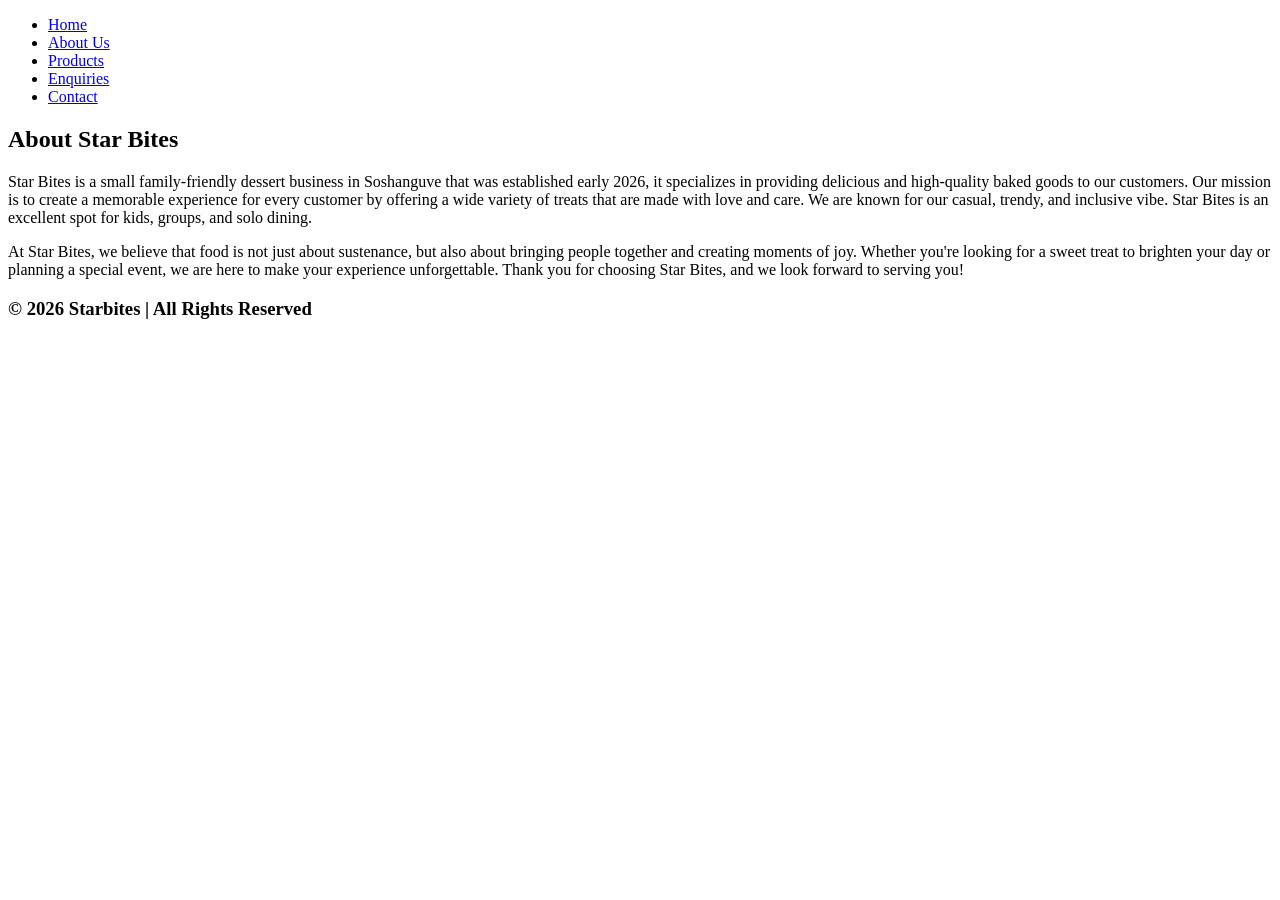
==== starbites/about.html @ 9f94c127 "Add files via upload" ====
<!DOCTYPE html>
<html lang="en">
<head>
    <meta charset="UTF-8">
    <meta name="viewport" content="width=device-width, initial-scale=1.0">
    <title>About Us</title>
</head>
<body>
     <header>
    <nav>
        <ul>
            <li><a href="index.html">Home</a></li>
            <li><a href="about.html">About Us</a></li>
            <li><a href="products.html">Products</a></li>
            <li><a href="enquiry.html">Enquiries</a></li>
            <li><a href="contact.html">Contact</a></li>
        </ul>
        <h1>About Star Bites</h1>
        <p>Star Bites is a small family-friendly dessert business in Soshanguve that was established early 2026, it specializes in providing delicious and high-quality baked goods to our customers. Our mission is to create a memorable experience for every customer by offering a wide variety of treats that are made with love and care. We are known for our casual, trendy, and inclusive vibe. Star Bites is an excellent spot for kids, groups, and solo dining.</p>
        <p>At Star Bites, we believe that food is not just about sustenance, but also about bringing people together and creating moments of joy. Whether you're looking for a sweet treat to brighten your day or planning a special event, we are here to make your experience unforgettable. Thank you for choosing Star Bites, and we look forward to serving you!</p>
    </nav>
</header>
<footer>
       <h3>© 2026 Starbites | All Rights Reserved</h3> 
</footer>
</body>
</html>
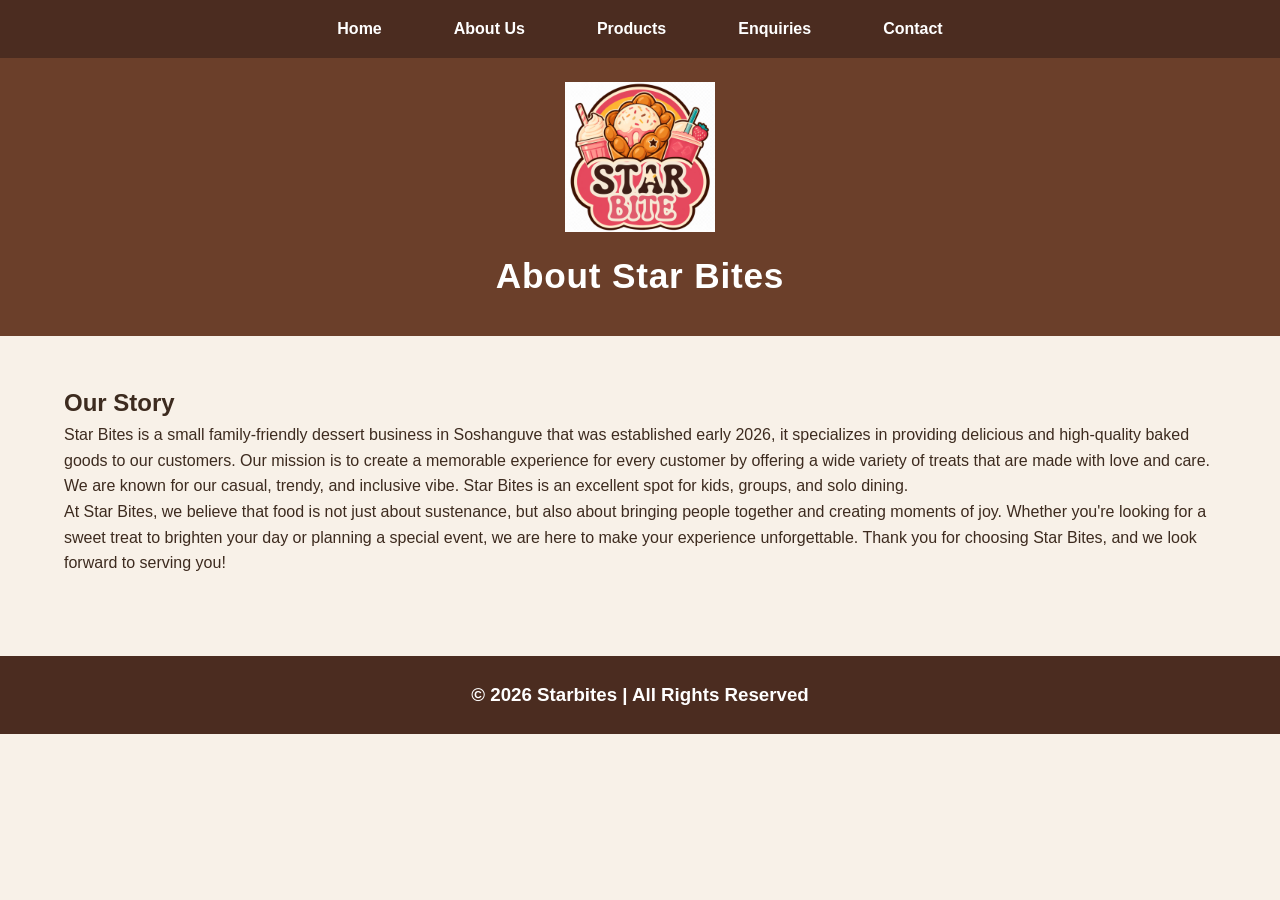
==== commit eaa212be: "Add files via upload" ====
--- a/starbites/about.html
+++ b/starbites/about.html
@@ -1,25 +1,43 @@
 <!DOCTYPE html>
 <html lang="en">
-<head>
+<head> 
     <meta charset="UTF-8">
     <meta name="viewport" content="width=device-width, initial-scale=1.0">
-    <title>About Us</title>
+    <meta name="description" content="Learn more about Starbites and our family-friendly dessert business.">
+    <title>Starbites | About Us</title>
+
+    <!-- External CSS -->
+    <link rel="stylesheet" href="styles.css">
 </head>
 <body>
      <header>
     <nav>
         <ul>
             <li><a href="index.html">Home</a></li>
-            <li><a href="about.html">About Us</a></li>
+            <li><a href="about.html" aria-current="page">About Us</a></li>
             <li><a href="products.html">Products</a></li>
             <li><a href="enquiry.html">Enquiries</a></li>
             <li><a href="contact.html">Contact</a></li>
         </ul>
-        <h1>About Star Bites</h1>
-        <p>Star Bites is a small family-friendly dessert business in Soshanguve that was established early 2026, it specializes in providing delicious and high-quality baked goods to our customers. Our mission is to create a memorable experience for every customer by offering a wide variety of treats that are made with love and care. We are known for our casual, trendy, and inclusive vibe. Star Bites is an excellent spot for kids, groups, and solo dining.</p>
-        <p>At Star Bites, we believe that food is not just about sustenance, but also about bringing people together and creating moments of joy. Whether you're looking for a sweet treat to brighten your day or planning a special event, we are here to make your experience unforgettable. Thank you for choosing Star Bites, and we look forward to serving you!</p>
     </nav>
-</header>
+    
+<div class="logo-container">
+        <img src="images/logo.png.jpg" alt="Starbites Logo">
+    </div>
+
+        <h1 class="page-title">About Star Bites</h1>
+     </header>
+
+     <main>
+        <div class="about-grid">
+            <section class="content-card">
+                <h2>Our Story</h2>
+                <p>Star Bites is a small family-friendly dessert business in Soshanguve that was established early 2026, it specializes in providing delicious and high-quality baked goods to our customers. Our mission is to create a memorable experience for every customer by offering a wide variety of treats that are made with love and care. We are known for our casual, trendy, and inclusive vibe. Star Bites is an excellent spot for kids, groups, and solo dining.</p>
+                <p>At Star Bites, we believe that food is not just about sustenance, but also about bringing people together and creating moments of joy. Whether you're looking for a sweet treat to brighten your day or planning a special event, we are here to make your experience unforgettable. Thank you for choosing Star Bites, and we look forward to serving you!</p>
+            </section>
+        </div>
+     </main>
+
 <footer>
        <h3>© 2026 Starbites | All Rights Reserved</h3> 
 </footer>
--- a/starbites/styles.css
+++ b/starbites/styles.css
@@ -0,0 +1,1011 @@
+/* =========================================
+   STAR BITES WEBSITE
+   MAIN CSS
+   ========================================= */
+
+
+/* =========================================
+   1. CSS RESET
+   ========================================= */
+
+* {
+    margin: 0;
+    padding: 0;
+    box-sizing: border-box;
+}
+
+
+html {
+    font-size: 16px;
+    scroll-behavior: smooth;
+}
+
+
+body {
+    font-family: Arial, Helvetica, sans-serif;
+    background-color: #f8f1e8;
+    color: #3d2b1f;
+    line-height: 1.6;
+}
+
+
+/* =========================================
+   2. HEADER
+   ========================================= */
+
+header {
+    background-color: #6b3f2a;
+    color: white;
+    padding-bottom: 2rem;
+}
+
+
+/* =========================================
+   3. NAVIGATION
+   ========================================= */
+
+nav {
+    width: 100%;
+    background-color: #4b2c20;
+}
+
+
+nav ul {
+    list-style: none;
+
+    display: flex;
+
+    justify-content: center;
+
+    align-items: center;
+
+    gap: 2rem;
+
+    padding: 1rem;
+}
+
+
+nav ul li {
+    display: inline-block;
+}
+
+
+nav a {
+    color: white;
+
+    text-decoration: none;
+
+    font-size: 1rem;
+
+    font-weight: bold;
+
+    padding: 0.6rem 1rem;
+
+    border-radius: 0.4rem;
+
+    transition: background-color 0.3s ease;
+}
+
+
+nav a:hover {
+    background-color: #8b542f;
+}
+
+
+nav a:focus {
+    outline: 2px solid white;
+}
+
+
+/* =========================================
+   4. LOGO
+   ========================================= */
+
+.logo-container {
+    display: flex;
+
+    justify-content: center;
+
+    align-items: center;
+
+    margin-top: 1.5rem;
+
+    margin-bottom: 1rem;
+}
+
+
+.logo-container img {
+    width: 150px;
+
+    height: 150px;
+
+    object-fit: contain;
+
+    display: block;
+}
+
+
+/* =========================================
+   5. PAGE TITLE
+   ========================================= */
+
+.page-title {
+    text-align: center;
+
+    font-size: 2.2rem;
+
+    font-weight: bold;
+
+    letter-spacing: 0.05rem;
+
+    margin-top: 1rem;
+}
+
+
+/* =========================================
+   6. MAIN CONTENT
+   ========================================= */
+
+main {
+    width: 90%;
+
+    max-width: 1200px;
+
+    margin: 0 auto;
+
+    padding: 3rem 0;
+}
+
+
+main > h1 {
+    text-align: center;
+
+    color: #6b3f2a;
+
+    margin-bottom: 2rem;
+
+    font-size: 2rem;
+}
+
+
+/* =========================================
+   7. PRODUCT CONTAINER
+   ========================================= */
+
+.products-container {
+    display: flex;
+
+    flex-direction: column;
+
+    gap: 2rem;
+
+    width: 100%;
+}
+
+
+/* =========================================
+   8. PRODUCT ROW
+   ========================================= */
+
+.product-row {
+    display: grid;
+
+    grid-template-columns: 1fr 320px;
+
+    width: 100%;
+
+    min-height: 300px;
+
+    background-color: white;
+
+    border-radius: 0.8rem;
+
+    overflow: hidden;
+
+    box-shadow: 0 4px 12px rgba(0, 0, 0, 0.12);
+}
+
+
+/* =========================================
+   9. PRODUCT INFORMATION
+   ========================================= */
+
+.product-information {
+    padding: 2rem;
+
+    background-color: white;
+}
+
+
+.product-information h2 {
+    color: #6b3f2a;
+
+    font-size: 1.7rem;
+
+    margin-bottom: 0.5rem;
+
+    padding-bottom: 0.6rem;
+
+    border-bottom: 2px solid #d9a66b;
+}
+
+
+.product-information h3 {
+    color: #8b542f;
+
+    font-size: 1.1rem;
+
+    margin-top: 1.2rem;
+
+    margin-bottom: 0.3rem;
+}
+
+
+.product-information p {
+    color: #3d2b1f;
+
+    font-size: 1rem;
+
+    line-height: 1.6;
+
+    margin-bottom: 0.7rem;
+}
+
+
+/* =========================================
+   10. PRODUCT PRICE
+   ========================================= */
+
+.price {
+    display: inline-block;
+
+    background-color: #6b3f2a;
+
+    color: white !important;
+
+    padding: 0.3rem 0.8rem;
+
+    margin-left: 0.5rem;
+
+    border-radius: 2rem;
+
+    font-size: 0.95rem;
+
+    font-weight: bold;
+}
+
+
+/* =========================================
+   11. PRODUCT IMAGE
+   ========================================= */
+
+/* ================================
+   PRODUCT IMAGES
+   ================================ */
+
+.product-images {
+    display: flex;
+
+    justify-content: center;
+
+    align-items: center;
+
+    gap: 25px;
+
+    flex-wrap: nowrap;
+
+    margin-top: 20px;
+}
+
+
+.product-image {
+    width: 280px;
+
+    height: 220px;
+
+    flex-shrink: 0;
+
+    overflow: hidden;
+
+    border-radius: 12px;
+}
+
+
+.product-image img {
+    width: 100%;
+
+    height: 100%;
+
+    object-fit: cover;
+
+    display: block;
+
+    border-radius: 12px;
+}
+
+/* =========================================
+   12. OLD PRODUCT CARD SUPPORT
+   ========================================= */
+
+/*
+   This keeps your existing product-card
+   working if you still have some of them
+   in your HTML.
+*/
+
+.product-grid {
+    display: grid;
+    grid-template-columns: repeat(2, 1fr);
+    gap: 20px;
+    margin-top: 30px;
+}
+
+
+.product-card {
+    background-color: white;
+
+    color: #3d2b1f;
+
+    padding: 2rem;
+
+    border-radius: 0.8rem;
+
+    border: 1px solid #ead5bd;
+
+    box-shadow: 0 4px 12px rgba(0, 0, 0, 0.10);
+}
+
+
+.product-card h2 {
+    color: #6b3f2a;
+
+    font-size: 1.5rem;
+
+    margin-bottom: 1rem;
+
+    border-bottom: 2px solid #d9a66b;
+
+    padding-bottom: 0.5rem;
+}
+
+
+.product-card h3 {
+    color: #8b542f;
+
+    margin-top: 1rem;
+
+    margin-bottom: 0.3rem;
+}
+
+
+.product-card p {
+    color: #3d2b1f;
+
+    line-height: 1.6;
+
+    margin-bottom: 0.7rem;
+}
+
+
+/* =========================================
+   13. FORMS
+   ========================================= */
+
+.form-wrapper {
+    width: 100%;
+
+    max-width: 700px;
+
+    margin: 0 auto;
+
+    background-color: white;
+
+    padding: 2rem;
+
+    border-radius: 0.8rem;
+
+    box-shadow: 0 4px 12px rgba(0, 0, 0, 0.10);
+}
+
+
+.form-wrapper h1 {
+    color: #6b3f2a;
+
+    margin-bottom: 1rem;
+}
+
+
+.form-wrapper p {
+    margin-bottom: 1.5rem;
+}
+
+
+.form-group {
+    margin-bottom: 1.2rem;
+}
+
+
+.form-group label {
+    display: block;
+
+    color: #6b3f2a;
+
+    font-weight: bold;
+
+    margin-bottom: 0.4rem;
+}
+
+
+.form-group input,
+.form-group textarea,
+.form-group select {
+    width: 100%;
+
+    padding: 0.8rem;
+
+    border: 1px solid #c9a98c;
+
+    border-radius: 0.4rem;
+
+    font-family: Arial, Helvetica, sans-serif;
+
+    font-size: 1rem;
+}
+
+
+.form-group textarea {
+    resize: vertical;
+}
+
+
+.form-group input:focus,
+.form-group textarea:focus,
+.form-group select:focus {
+    outline: none;
+
+    border: 2px solid #6b3f2a;
+}
+
+
+button {
+    background-color: #6b3f2a;
+
+    color: white;
+
+    border: none;
+
+    padding: 0.8rem 1.5rem;
+
+    border-radius: 0.4rem;
+
+    font-size: 1rem;
+
+    font-weight: bold;
+
+    cursor: pointer;
+
+    transition: background-color 0.3s ease;
+}
+
+
+button:hover {
+    background-color: #8b542f;
+}
+
+
+/* =========================================
+   14. CONTACT PAGE
+   ========================================= */
+
+.contact-grid {
+    display: grid;
+
+    grid-template-columns: repeat(3, 1fr);
+
+    gap: 2rem;
+}
+
+
+.contact-card {
+    background-color: white;
+
+    padding: 2rem;
+
+    border-radius: 0.8rem;
+
+    box-shadow: 0 4px 12px rgba(0, 0, 0, 0.10);
+}
+
+
+.contact-card h2 {
+    color: #6b3f2a;
+
+    margin-bottom: 1rem;
+
+    border-bottom: 2px solid #d9a66b;
+
+    padding-bottom: 0.5rem;
+}
+
+
+.contact-card p {
+    line-height: 1.7;
+
+    margin-bottom: 0.8rem;
+}
+
+
+/* =========================================
+   15. FOOTER
+   ========================================= */
+
+footer {
+    background-color: #4b2c20;
+
+    color: white;
+
+    text-align: center;
+
+    padding: 1.5rem;
+
+    margin-top: 2rem;
+}
+
+
+footer p {
+    font-size: 0.9rem;
+}
+
+
+/* =========================================
+   16. LAPTOP / DESKTOP
+   ABOVE 900px
+   ========================================= */
+
+/*
+   The main styles above are used for
+   laptops and desktop computers.
+
+   The layout has:
+   - Navigation across the top
+   - Logo underneath navigation
+   - Product information on the left
+   - Product image on the right
+*/
+
+
+@media (min-width: 901px) {
+
+    nav ul {
+        gap: 2.5rem;
+    }
+
+
+    .product-row {
+        grid-template-columns: 1fr 320px;
+    }
+
+
+    .product-information {
+        padding: 2.5rem;
+    }
+
+
+    .product-image {
+        min-height: 320px;
+    }
+
+}
+
+
+/* =========================================
+   17. TABLET
+   601px - 900px
+   ========================================= */
+
+@media (max-width: 900px) {
+
+    nav ul {
+        gap: 1rem;
+
+        padding: 0.8rem;
+    }
+
+
+    nav a {
+        font-size: 0.9rem;
+
+        padding: 0.5rem 0.7rem;
+    }
+
+
+    .logo-container img {
+        width: 130px;
+
+        height: 130px;
+    }
+
+
+    .page-title {
+        font-size: 2rem;
+    }
+
+
+    main {
+        width: 92%;
+
+        padding: 2.5rem 0;
+    }
+
+
+    /*
+       Product information and picture
+       remain next to each other on tablet.
+    */
+
+    .product-row {
+        grid-template-columns: 1fr 260px;
+    }
+
+
+    .product-information {
+        padding: 1.5rem;
+    }
+
+
+    .product-information h2 {
+        font-size: 1.5rem;
+    }
+
+
+    .product-information h3 {
+        font-size: 1rem;
+    }
+
+
+    .product-information p {
+        font-size: 0.95rem;
+    }
+
+
+    .product-image {
+        padding: 1rem;
+    }
+
+
+    .product-image img {
+        height: 210px;
+
+        max-width: 220px;
+    }
+
+
+    /*
+       Product cards become two columns
+       on tablet.
+    */
+
+    .product-grid {
+        grid-template-columns: repeat(2, 1fr);
+    }
+
+
+    /*
+       Contact cards become two columns.
+    */
+
+    .contact-grid {
+        grid-template-columns: repeat(2, 1fr);
+    }
+
+}
+
+
+/* =========================================
+   18. MOBILE
+   401px - 600px
+   ========================================= */
+
+@media (max-width: 600px) {
+
+    .product-images {
+        flex-direction: column;
+    }
+
+
+    /*
+       Navigation becomes easier to use
+       on a phone.
+    */
+
+    nav ul {
+        flex-direction: column;
+
+        gap: 0.3rem;
+
+        padding: 0.8rem;
+    }
+
+
+    nav ul li {
+        width: 100%;
+
+        text-align: center;
+    }
+
+
+    nav a {
+        display: block;
+
+        width: 100%;
+
+        padding: 0.6rem;
+    }
+
+
+    /*
+       Logo underneath navigation.
+    */
+
+    .logo-container {
+        margin-top: 1rem;
+
+        margin-bottom: 0.8rem;
+    }
+
+
+    .logo-container img {
+        width: 115px;
+
+        height: 115px;
+    }
+
+
+    .page-title {
+        font-size: 1.7rem;
+
+        padding: 0 1rem;
+    }
+
+
+    main {
+        width: 92%;
+
+        padding: 2rem 0;
+    }
+
+
+    main > h1 {
+        font-size: 1.6rem;
+    }
+
+
+    /*
+       Product rows become one column.
+       Picture goes underneath information.
+    */
+
+    .product-row {
+        grid-template-columns: 1fr;
+
+        min-height: auto;
+    }
+
+
+    .product-information {
+        padding: 1.5rem;
+    }
+
+
+    .product-information h2 {
+        font-size: 1.4rem;
+
+        line-height: 1.4;
+    }
+
+
+    .product-information h3 {
+        font-size: 1rem;
+    }
+
+
+    .product-information p {
+        font-size: 0.95rem;
+    }
+
+
+    .price {
+        margin-left: 0.2rem;
+
+        margin-top: 0.3rem;
+    }
+
+
+    /*
+       Brown picture section.
+    */
+
+    .product-image {
+        min-height: 260px;
+
+        padding: 1.2rem;
+    }
+
+
+    .product-image img {
+        width: 90%;
+
+        max-width: 280px;
+
+        height: 220px;
+    }
+
+
+    /*
+       Old product cards become
+       one column.
+    */
+
+    .product-grid {
+        grid-template-columns: 1fr;
+    }
+
+
+    /*
+       Contact cards become one column.
+    */
+
+    .contact-grid {
+        grid-template-columns: 1fr;
+    }
+
+
+    .form-wrapper {
+        padding: 1.5rem;
+    }
+
+
+    footer {
+        padding: 1.2rem;
+    }
+
+}
+
+
+/* =========================================
+   19. SMALL MOBILE
+   400px AND BELOW
+   ========================================= */
+
+@media (max-width: 400px) {
+
+    html {
+        font-size: 14px;
+    }
+
+
+    nav ul {
+        padding: 0.6rem;
+    }
+
+
+    nav a {
+        font-size: 0.9rem;
+
+        padding: 0.5rem;
+    }
+
+
+    .logo-container img {
+        width: 95px;
+
+        height: 95px;
+    }
+
+
+    .page-title {
+        font-size: 1.5rem;
+
+        padding: 0 0.5rem;
+    }
+
+
+    main {
+        width: 94%;
+
+        padding: 1.5rem 0;
+    }
+
+
+    main > h1 {
+        font-size: 1.4rem;
+    }
+
+
+    .product-information {
+        padding: 1.2rem;
+    }
+
+
+    .product-information h2 {
+        font-size: 1.25rem;
+    }
+
+
+    .product-information h3 {
+        font-size: 0.95rem;
+
+        margin-top: 1rem;
+    }
+
+
+    .product-information p {
+        font-size: 0.9rem;
+
+        line-height: 1.5;
+    }
+
+
+    .price {
+        display: block;
+
+        width: fit-content;
+
+        margin-left: 0;
+
+        margin-top: 0.5rem;
+
+        font-size: 0.85rem;
+    }
+
+
+    .product-image {
+        min-height: 220px;
+
+        padding: 1rem;
+    }
+
+
+    .product-image img {
+        width: 95%;
+
+        height: 180px;
+    }
+
+
+    .product-card {
+        padding: 1.2rem;
+    }
+
+
+    .product-card h2 {
+        font-size: 1.3rem;
+    }
+
+
+    .contact-card {
+        padding: 1.2rem;
+    }
+
+
+    .form-wrapper {
+        padding: 1.2rem;
+    }
+
+
+    .form-group input,
+    .form-group textarea,
+    .form-group select {
+        font-size: 0.9rem;
+
+        padding: 0.7rem;
+    }
+
+
+    button {
+        width: 100%;
+
+        padding: 0.7rem;
+    }
+
+}
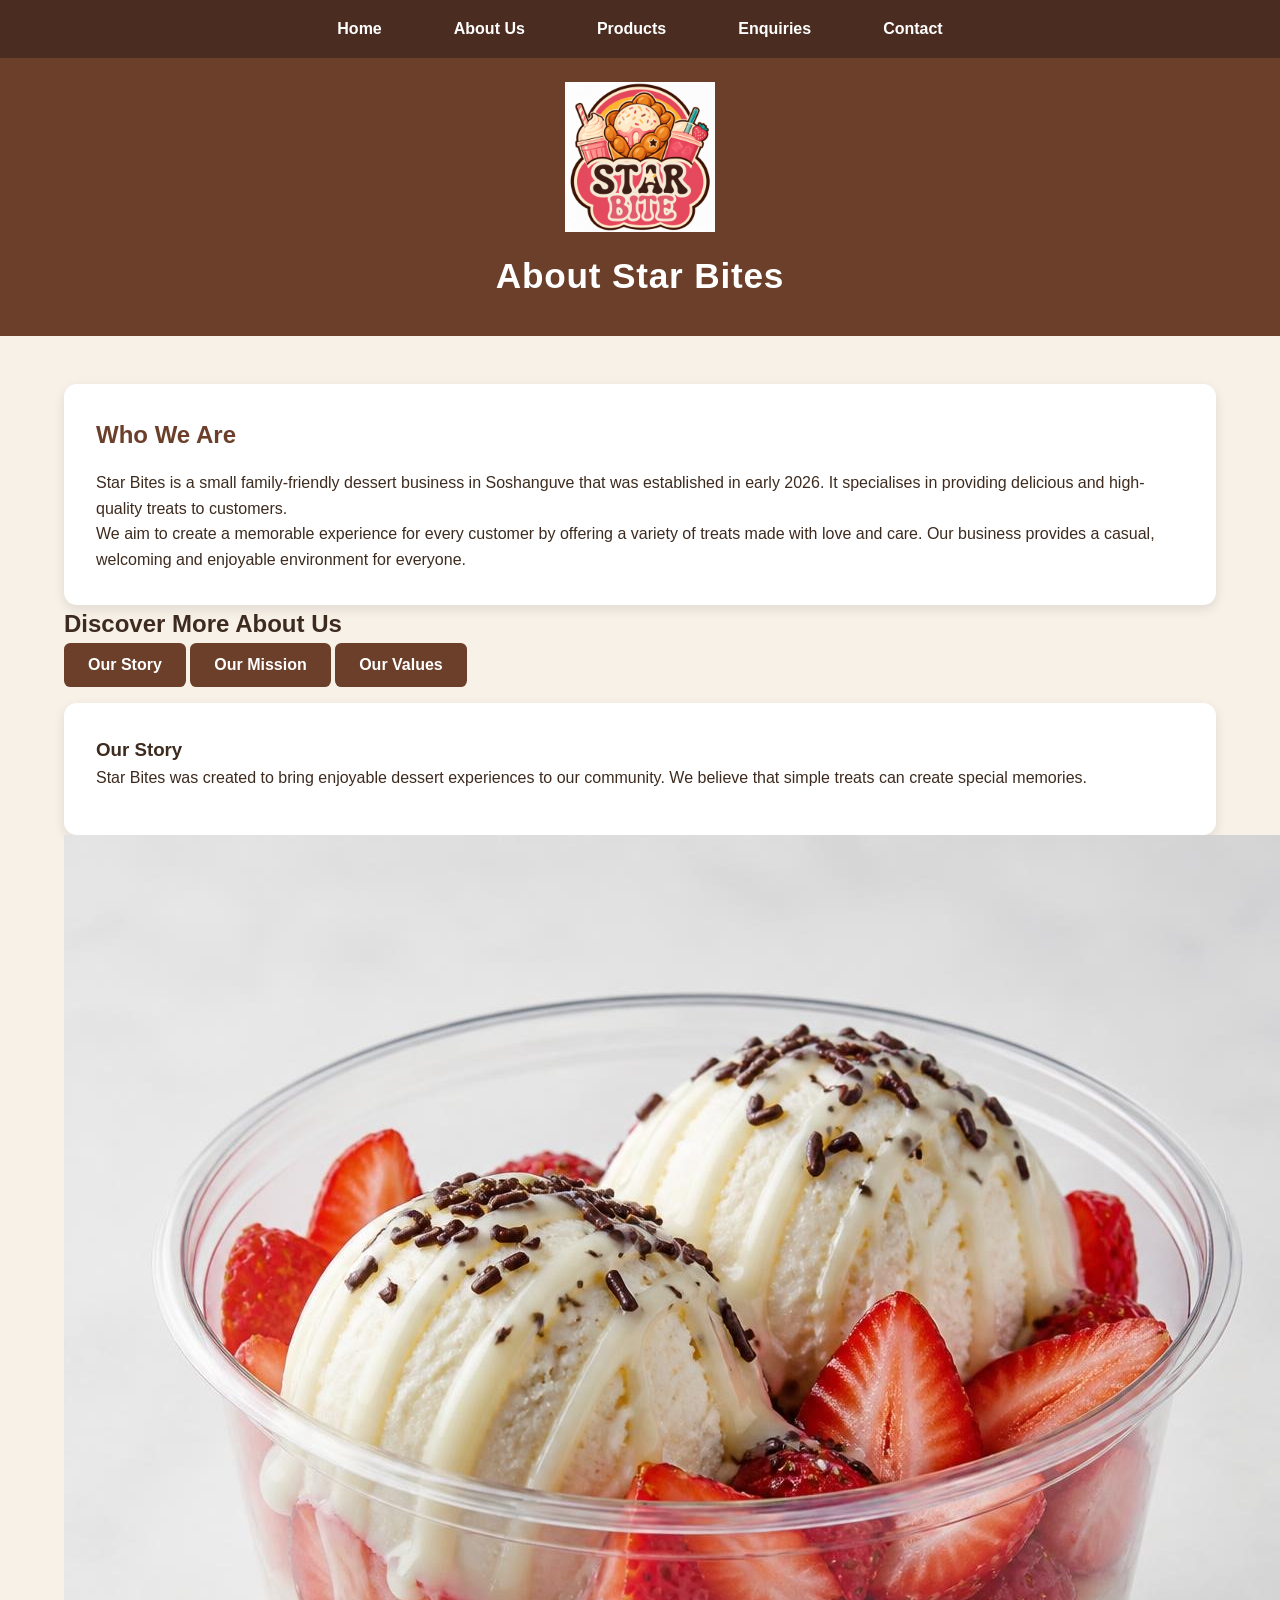
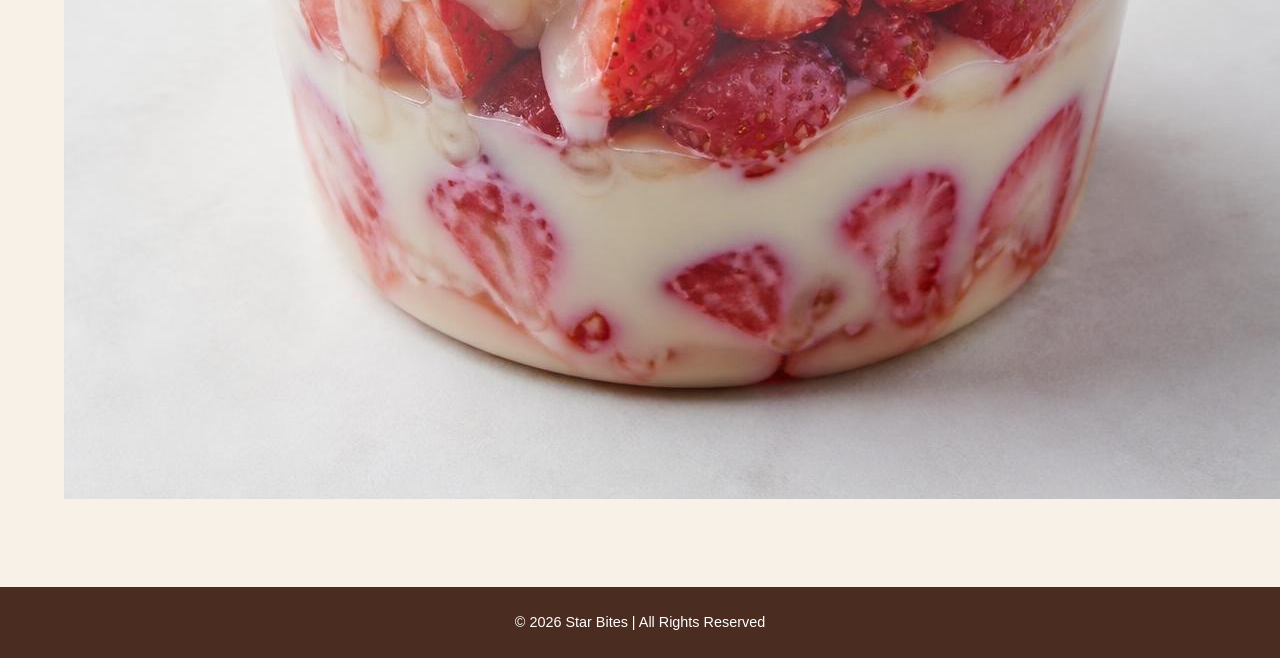
==== commit 7014d9b4: "Add files via upload" ====
--- a/starbites/about.html
+++ b/starbites/about.html
@@ -1,45 +1,129 @@
 <!DOCTYPE html>
 <html lang="en">
-<head> 
+<head>
     <meta charset="UTF-8">
     <meta name="viewport" content="width=device-width, initial-scale=1.0">
-    <meta name="description" content="Learn more about Starbites and our family-friendly dessert business.">
-    <title>Starbites | About Us</title>
+    <meta name="description" content="Learn about Star Bites, our story, mission and values.">
+    <title>Star Bites | About Us</title>
+    <link rel="stylesheet" href="styles.css">
+    <script src="apps.js" defer></script>
+</head>
 
-    <!-- External CSS -->
-    <link rel="stylesheet" href="styles.css">
-</head>
 <body>
-     <header>
-    <nav>
-        <ul>
-            <li><a href="index.html">Home</a></li>
-            <li><a href="about.html" aria-current="page">About Us</a></li>
-            <li><a href="products.html">Products</a></li>
-            <li><a href="enquiry.html">Enquiries</a></li>
-            <li><a href="contact.html">Contact</a></li>
-        </ul>
-    </nav>
-    
-<div class="logo-container">
-        <img src="images/logo.png.jpg" alt="Starbites Logo">
-    </div>
+
+    <header>
+        <nav>
+            <ul>
+                <li><a href="index.html">Home</a></li>
+                <li><a href="about.html" aria-current="page">About Us</a></li>
+                <li><a href="products.html">Products</a></li>
+                <li><a href="enquiry.html">Enquiries</a></li>
+                <li><a href="contact.html">Contact</a></li>
+            </ul>
+        </nav>
+
+        <div class="logo-container">
+            <img src="images/logo.png.jpg" alt="Star Bites logo">
+        </div>
 
         <h1 class="page-title">About Star Bites</h1>
-     </header>
+    </header>
 
-     <main>
-        <div class="about-grid">
-            <section class="content-card">
-                <h2>Our Story</h2>
-                <p>Star Bites is a small family-friendly dessert business in Soshanguve that was established early 2026, it specializes in providing delicious and high-quality baked goods to our customers. Our mission is to create a memorable experience for every customer by offering a wide variety of treats that are made with love and care. We are known for our casual, trendy, and inclusive vibe. Star Bites is an excellent spot for kids, groups, and solo dining.</p>
-                <p>At Star Bites, we believe that food is not just about sustenance, but also about bringing people together and creating moments of joy. Whether you're looking for a sweet treat to brighten your day or planning a special event, we are here to make your experience unforgettable. Thank you for choosing Star Bites, and we look forward to serving you!</p>
-            </section>
-        </div>
-     </main>
+    <main>
+        <section class="about-intro content-card">
+            <h2>Who We Are</h2>
+            <p>
+                Star Bites is a small family-friendly dessert business
+                in Soshanguve that was established in early 2026.
+                It specialises in providing delicious and high-quality
+                treats to customers.
+            </p>
+            <p>
+                We aim to create a memorable experience for every
+                customer by offering a variety of treats made with
+                love and care. Our business provides a casual,
+                welcoming and enjoyable environment for everyone.
+            </p>
+        </section>
 
-<footer>
-       <h3>© 2026 Starbites | All Rights Reserved</h3> 
-</footer>
+        <section class="tabs-section">
+            <h2>Discover More About Us</h2>
+
+            <div class="tabs" role="tablist" aria-label="About Star Bites">
+                <button type="button"
+                        class="tab-button"
+                        data-tab-button="story-panel"
+                        role="tab"
+                        aria-selected="true">
+                    Our Story
+                </button>
+
+                <button type="button"
+                        class="tab-button"
+                        data-tab-button="mission-panel"
+                        role="tab"
+                        aria-selected="false">
+                    Our Mission
+                </button>
+
+                <button type="button"
+                        class="tab-button"
+                        data-tab-button="values-panel"
+                        role="tab"
+                        aria-selected="false">
+                    Our Values
+                </button>
+            </div>
+
+            <div class="tab-panel content-card"
+                 id="story-panel"
+                 data-tab-panel
+                 role="tabpanel">
+                <h3>Our Story</h3>
+                <p>
+                    Star Bites was created to bring enjoyable dessert
+                    experiences to our community. We believe that
+                    simple treats can create special memories.
+                </p>
+            </div>
+
+            <div class="tab-panel content-card"
+                 id="mission-panel"
+                 data-tab-panel
+                 role="tabpanel"
+                 hidden>
+                <h3>Our Mission</h3>
+                <p>
+                    Our mission is to provide delicious, affordable
+                    and quality desserts while giving customers
+                    friendly service and a welcoming experience.
+                </p>
+            </div>
+
+            <div class="tab-panel content-card"
+                 id="values-panel"
+                 data-tab-panel
+                 role="tabpanel"
+                 hidden>
+                <h3>Our Values</h3>
+                <p>
+                    We value quality, customer satisfaction,
+                    friendliness, creativity and bringing people
+                    together through good food.
+                </p>
+            </div>
+        </section>
+
+        <section class="about-image-section">
+            <img src="images/strawberry waffle.png.jpg"
+                 alt="A delicious Star Bites waffle">
+        </section>
+    </main>
+
+    <footer>
+        <p>&copy; 2026 Star Bites | All Rights Reserved</p>
+    </footer>
+
+    <script src=""apps.js" defer></script>
 </body>
 </html>
--- a/starbites/styles.css
+++ b/starbites/styles.css
@@ -1008,4 +1008,366 @@
         padding: 0.7rem;
     }
 
+}
+
+/* =========================================
+   PART 3 - ADDITIONAL WEBSITE STYLING
+   ========================================= */
+
+/* Home page hero section */
+.hero {
+    background-color: white;
+    padding: 3rem 2rem;
+    text-align: center;
+    border-radius: 0.8rem;
+    box-shadow: 0 4px 12px rgba(0, 0, 0, 0.10);
+}
+
+.hero h1 {
+    color: #6b3f2a;
+    margin-bottom: 1rem;
+}
+
+.tagline {
+    color: #8b542f;
+    font-weight: bold;
+    margin-top: 1rem;
+}
+
+
+/* Product search and filter controls */
+.product-controls {
+    display: grid;
+    grid-template-columns: repeat(3, 1fr);
+    gap: 1rem;
+    margin-bottom: 2rem;
+    padding: 1.5rem;
+    background-color: white;
+    border-radius: 0.8rem;
+}
+
+.product-controls .form-group {
+    margin-bottom: 0;
+}
+
+
+/* Product rows */
+.product-row {
+    align-items: stretch;
+}
+
+.product-row .product-image {
+    width: 100%;
+    height: 100%;
+    min-height: 300px;
+    display: flex;
+    justify-content: center;
+    align-items: center;
+    padding: 1rem;
+    background-color: #6b3f2a;
+    border-radius: 0;
+}
+
+.product-row .product-image img {
+    width: 100%;
+    max-width: 280px;
+    height: 240px;
+    object-fit: cover;
+    cursor: pointer;
+}
+
+.form-help {
+    color: #765b48;
+    font-size: 0.9rem;
+    margin-top: 0.5rem;
+}
+
+.no-results {
+    background-color: white;
+    padding: 2rem;
+    border-radius: 0.8rem;
+    text-align: center;
+}
+
+
+/* Links styled as buttons */
+.button-link {
+    display: inline-block;
+    background-color: #6b3f2a;
+    color: white;
+    text-decoration: none;
+    padding: 0.7rem 1rem;
+    border-radius: 0.4rem;
+    font-weight: bold;
+    margin-top: 0.5rem;
+}
+
+.button-link:hover {
+    background-color: #8b542f;
+}
+
+
+/* About page tabs */
+.tab-buttons {
+    display: flex;
+    flex-wrap: wrap;
+    gap: 0.7rem;
+    margin: 1.5rem 0;
+}
+
+.tab-buttons button[aria-selected="true"] {
+    background-color: #8b542f;
+    outline: 2px solid #d9a66b;
+}
+
+.tab-panel {
+    background-color: #fff;
+    padding: 1.5rem;
+    border-radius: 0.6rem;
+    margin-top: 1rem;
+}
+
+.tab-panel h2 {
+    color: #6b3f2a;
+    margin-bottom: 0.8rem;
+}
+
+.tab-panel p {
+    margin-bottom: 0.8rem;
+}
+
+
+/* FAQ section */
+.faq-section {
+    margin-top: 3rem;
+}
+
+.faq-section > h2 {
+    text-align: center;
+    color: #6b3f2a;
+    margin-bottom: 1.5rem;
+}
+
+.faq-item {
+    background-color: white;
+    border: 1px solid #ead5bd;
+    border-radius: 0.5rem;
+    margin-bottom: 1rem;
+    overflow: hidden;
+}
+
+.faq-question {
+    width: 100%;
+    text-align: left;
+    border-radius: 0;
+}
+
+.faq-answer {
+    padding: 1rem;
+}
+
+.faq-item.active .faq-question {
+    background-color: #8b542f;
+}
+
+
+/* Form messages */
+.form-message {
+    display: none;
+    padding: 1rem;
+    margin-top: 1rem;
+    border-radius: 0.5rem;
+}
+
+.form-message.show {
+    display: block;
+}
+
+.form-message.success {
+    background-color: #e4f4e7;
+    color: #205b2b;
+}
+
+.form-message.error {
+    background-color: #fbe7e7;
+    color: #8b2020;
+}
+
+.estimate-box {
+    background-color: #f8f1e8;
+    border-left: 4px solid #6b3f2a;
+    padding: 1rem;
+    margin: 1.2rem 0;
+    border-radius: 0.4rem;
+}
+
+.estimate-box span {
+    display: block;
+    color: #6b3f2a;
+    font-size: 1.2rem;
+    font-weight: bold;
+    margin-top: 0.4rem;
+}
+
+
+/* Contact map */
+.map-section {
+    margin: 2rem 0;
+    background-color: white;
+    padding: 1.5rem;
+    border-radius: 0.8rem;
+}
+
+.map-section h2 {
+    color: #6b3f2a;
+    margin-bottom: 1rem;
+}
+
+.map-section iframe {
+    width: 100%;
+    height: 350px;
+    border: 0;
+    border-radius: 0.5rem;
+}
+
+.map-section a {
+    display: inline-block;
+    margin-top: 1rem;
+    color: #6b3f2a;
+    font-weight: bold;
+}
+
+
+/* Image lightbox */
+.lightbox {
+    display: none;
+    position: fixed;
+    z-index: 1000;
+    inset: 0;
+    background-color: rgba(0, 0, 0, 0.85);
+    justify-content: center;
+    align-items: center;
+    padding: 2rem;
+}
+
+.lightbox.open {
+    display: flex;
+}
+
+.lightbox img {
+    max-width: 90%;
+    max-height: 85vh;
+    object-fit: contain;
+    border-radius: 0.5rem;
+}
+
+.lightbox-close {
+    position: absolute;
+    top: 1rem;
+    right: 1.5rem;
+    font-size: 2rem;
+    padding: 0.2rem 0.8rem;
+}
+
+
+/* Disabled submit button */
+button:disabled {
+    opacity: 0.6;
+    cursor: not-allowed;
+}
+
+
+/* Tablet layout */
+@media (max-width: 900px) {
+    .product-controls {
+        grid-template-columns: 1fr 1fr;
+    }
+
+    .product-row {
+        grid-template-columns: 1fr 260px;
+    }
+
+    .product-row .product-image {
+        min-height: 260px;
+    }
+}
+
+
+/* Mobile layout */
+@media (max-width: 600px) {
+    .product-controls {
+        grid-template-columns: 1fr;
+    }
+
+    .product-row {
+        grid-template-columns: 1fr;
+    }
+
+    .product-row .product-image {
+        min-height: 230px;
+    }
+
+    .product-row .product-image img {
+        height: 200px;
+    }
+
+    .hero {
+        padding: 2rem 1rem;
+    }
+
+    .tab-buttons {
+        flex-direction: column;
+    }
+
+    .map-section iframe {
+        height: 250px;
+    }
+
+    .lightbox {
+        padding: 1rem;
+    }
+}
+
+
+/* Small mobile layout */
+@media (max-width: 400px) {
+    .product-controls {
+        padding: 1rem;
+    }
+
+    .product-row .product-image {
+        min-height: 200px;
+    }
+
+    .product-row .product-image img {
+        height: 180px;
+    }
+
+    .map-section iframe {
+        height: 220px;
+    }
+}
+
+
+/* Respect reduced-motion preferences */
+@media (prefers-reduced-motion: reduce) {
+    *,
+    *::before,
+    *::after {
+        scroll-behavior: auto !important;
+        animation-duration: 0.01ms !important;
+        transition-duration: 0.01ms !important;
+    }
+}
+
+.content-card {
+    background-color: white;
+    padding: 2rem;
+    border-radius: 0.8rem;
+    box-shadow: 0 4px 12px rgba(0, 0, 0, 0.10);
+}
+
+.content-card > h2 {
+    color: #6b3f2a;
+    margin-bottom: 1rem;
 }
